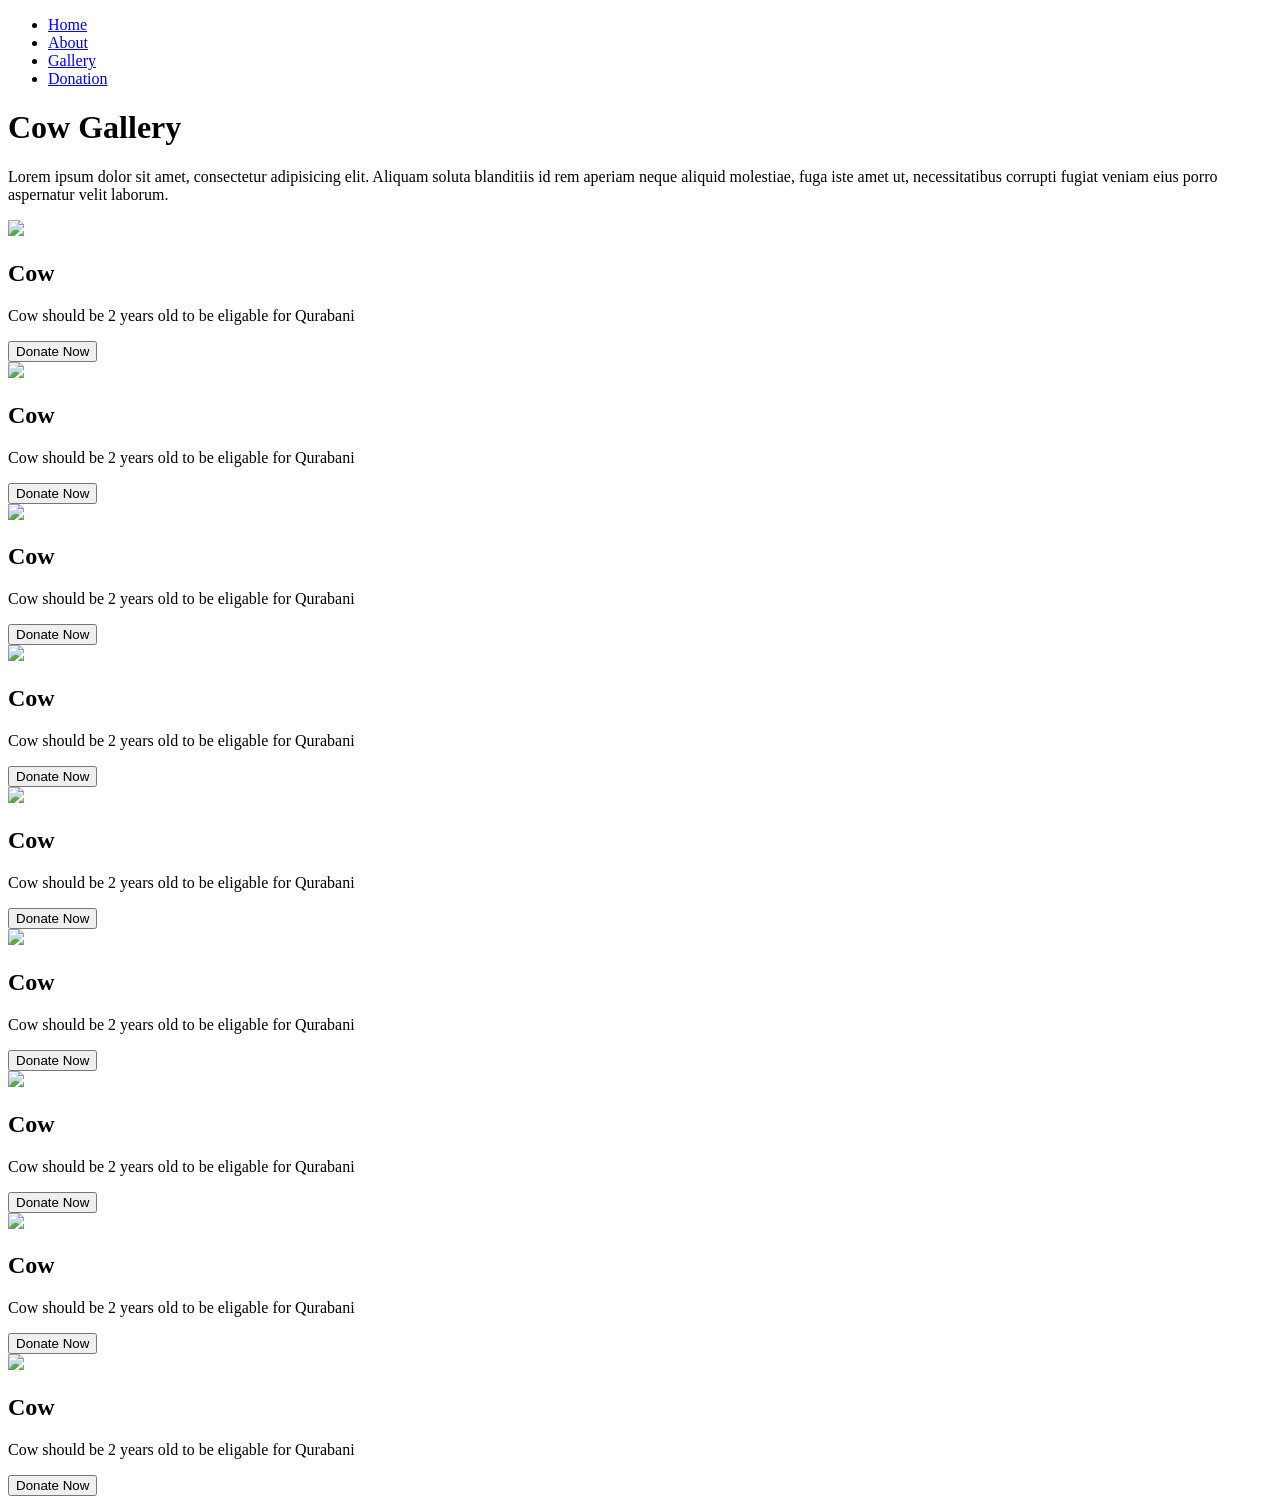
==== gallery.html @ b5916b0b "file" ====
<!DOCTYPE html>
<html lang="en">

<head>
    <meta charset="UTF-8">
    <meta name="viewport" content="width=device-width, initial-scale=1.0">
    <title>Bakra Eid</title>
    <link rel="stylesheet" href="style.css">
</head>

<body>

    <ul>
        <li> <a class="nav_link" href="index.html">Home</a> </li>
        <li> <a class="nav_link" href="about.html">About</a> </li>
        <li> <a class="nav_link" href="gallery.html">Gallery</a> </li>
        <li> <a class="nav_link" id="donation_link" href="donation.html">Donation</a> </li>
    </ul>

    <div class="container">
        <h1>Cow <span class="heading_part_2">Gallery</span> </h1>
        <p class="description">
            Lorem ipsum dolor sit amet, consectetur adipisicing elit. Aliquam soluta blanditiis id rem aperiam neque
            aliquid molestiae, fuga iste amet ut, necessitatibus corrupti fugiat veniam eius porro aspernatur velit
            laborum.
        </p>

        <div class="cow_types_container">
            <div class="cow_box">
                <img class="cow_img"
                    src="https://images.unsplash.com/photo-1527153857715-3908f2bae5e8?q=80&w=788&auto=format&fit=crop&ixlib=rb-4.1.0&ixid=M3wxMjA3fDB8MHxwaG90by1wYWdlfHx8fGVufDB8fHx8fA%3D%3D" />

                <h2>Cow</h2>
                <p>Cow should be 2 years old to be eligable for Qurabani</p>
                <button>Donate Now</button>
            </div>
            <div class="cow_box">
                <img class="cow_img"
                    src="https://images.unsplash.com/photo-1527153857715-3908f2bae5e8?q=80&w=788&auto=format&fit=crop&ixlib=rb-4.1.0&ixid=M3wxMjA3fDB8MHxwaG90by1wYWdlfHx8fGVufDB8fHx8fA%3D%3D" />

                <h2>Cow</h2>
                <p>Cow should be 2 years old to be eligable for Qurabani</p>
                <button>Donate Now</button>
            </div>
            <div class="cow_box">
                <img class="cow_img"
                    src="https://images.unsplash.com/photo-1527153857715-3908f2bae5e8?q=80&w=788&auto=format&fit=crop&ixlib=rb-4.1.0&ixid=M3wxMjA3fDB8MHxwaG90by1wYWdlfHx8fGVufDB8fHx8fA%3D%3D" />

                <h2>Cow</h2>
                <p>Cow should be 2 years old to be eligable for Qurabani</p>
                <button>Donate Now</button>
            </div>
            <div class="cow_box">
                <img class="cow_img"
                    src="https://images.unsplash.com/photo-1527153857715-3908f2bae5e8?q=80&w=788&auto=format&fit=crop&ixlib=rb-4.1.0&ixid=M3wxMjA3fDB8MHxwaG90by1wYWdlfHx8fGVufDB8fHx8fA%3D%3D" />

                <h2>Cow</h2>
                <p>Cow should be 2 years old to be eligable for Qurabani</p>
                <button>Donate Now</button>
            </div>
             <div class="cow_box">
                <img class="cow_img"
                    src="https://images.unsplash.com/photo-1527153857715-3908f2bae5e8?q=80&w=788&auto=format&fit=crop&ixlib=rb-4.1.0&ixid=M3wxMjA3fDB8MHxwaG90by1wYWdlfHx8fGVufDB8fHx8fA%3D%3D" />

                <h2>Cow</h2>
                <p>Cow should be 2 years old to be eligable for Qurabani</p>
                <button>Donate Now</button>
            </div>
             <div class="cow_box">
                <img class="cow_img"
                    src="https://images.unsplash.com/photo-1527153857715-3908f2bae5e8?q=80&w=788&auto=format&fit=crop&ixlib=rb-4.1.0&ixid=M3wxMjA3fDB8MHxwaG90by1wYWdlfHx8fGVufDB8fHx8fA%3D%3D" />

                <h2>Cow</h2>
                <p>Cow should be 2 years old to be eligable for Qurabani</p>
                <button>Donate Now</button>
            </div>
             <div class="cow_box">
                <img class="cow_img"
                    src="https://images.unsplash.com/photo-1527153857715-3908f2bae5e8?q=80&w=788&auto=format&fit=crop&ixlib=rb-4.1.0&ixid=M3wxMjA3fDB8MHxwaG90by1wYWdlfHx8fGVufDB8fHx8fA%3D%3D" />

                <h2>Cow</h2>
                <p>Cow should be 2 years old to be eligable for Qurabani</p>
                <button>Donate Now</button>
            </div>
             <div class="cow_box">
                <img class="cow_img"
                    src="https://images.unsplash.com/photo-1527153857715-3908f2bae5e8?q=80&w=788&auto=format&fit=crop&ixlib=rb-4.1.0&ixid=M3wxMjA3fDB8MHxwaG90by1wYWdlfHx8fGVufDB8fHx8fA%3D%3D" />

                <h2>Cow</h2>
                <p>Cow should be 2 years old to be eligable for Qurabani</p>
                <button>Donate Now</button>
            </div>
             <div class="cow_box">
                <img class="cow_img"
                    src="https://images.unsplash.com/photo-1527153857715-3908f2bae5e8?q=80&w=788&auto=format&fit=crop&ixlib=rb-4.1.0&ixid=M3wxMjA3fDB8MHxwaG90by1wYWdlfHx8fGVufDB8fHx8fA%3D%3D" />

                <h2>Cow</h2>
                <p>Cow should be 2 years old to be eligable for Qurabani</p>
                <button>Donate Now</button>
            </div>

        </div>
    </div>






</body>

</html>
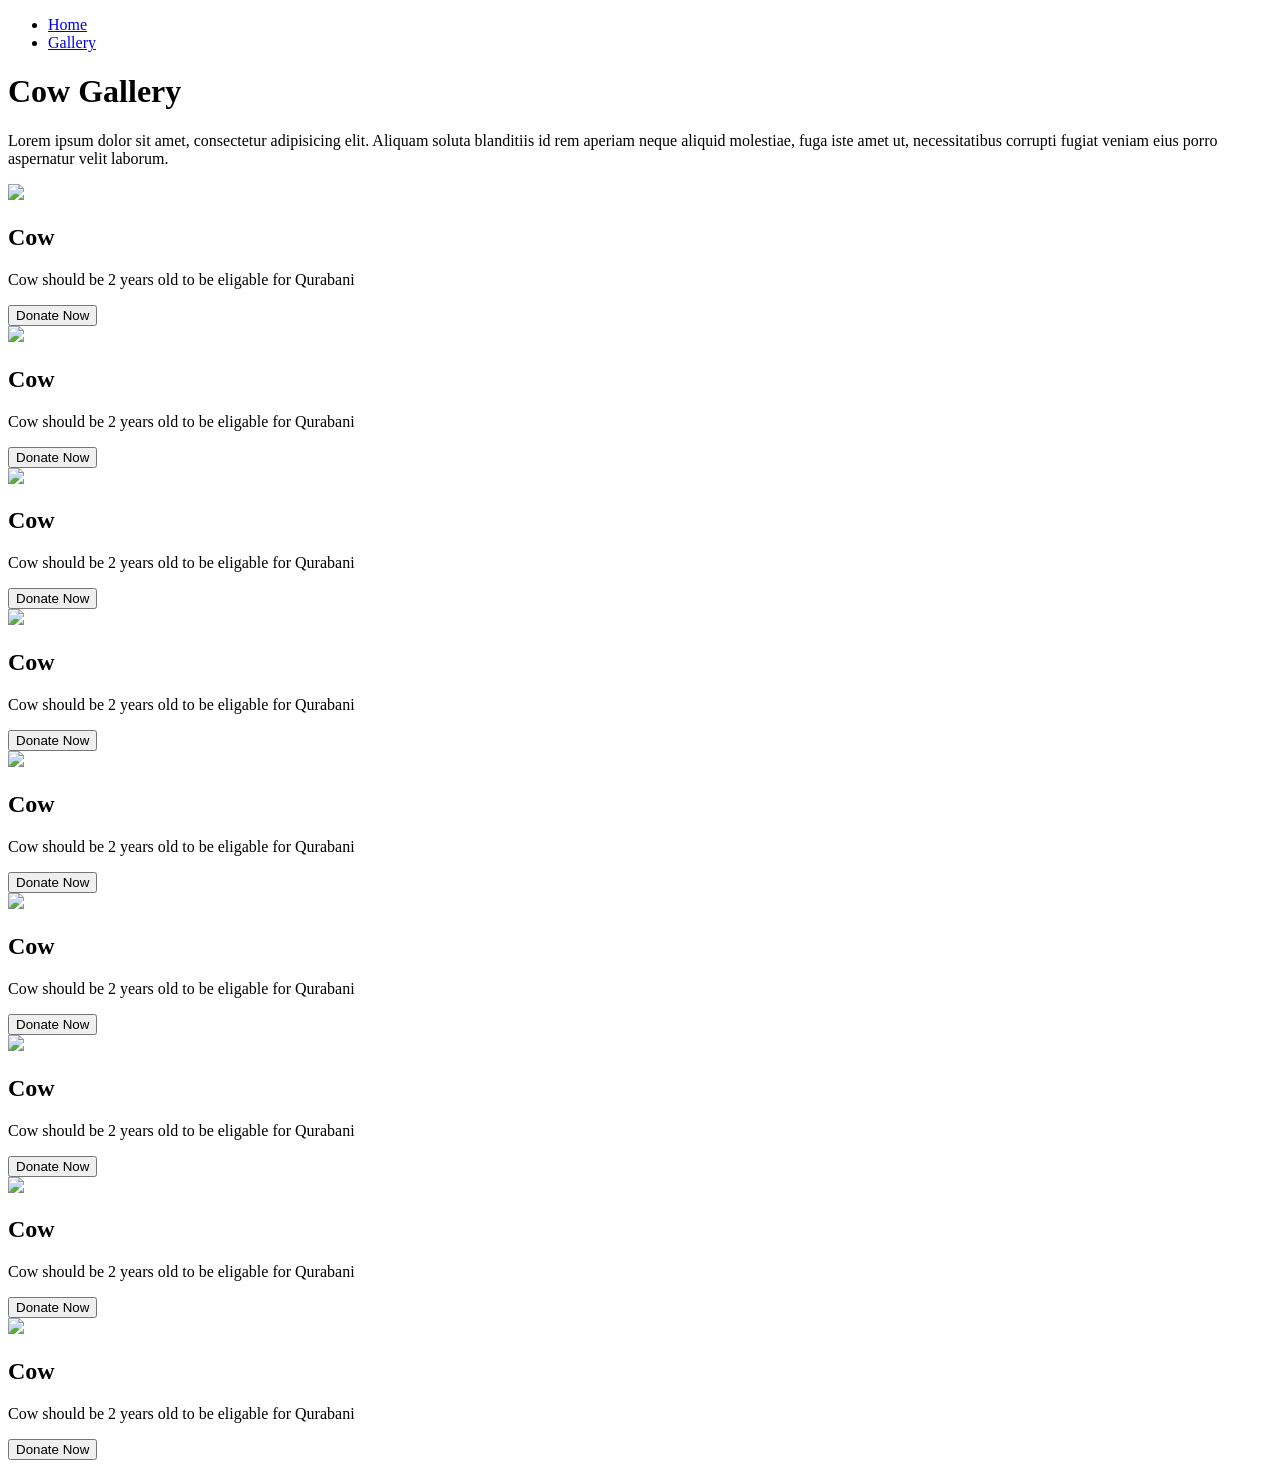
==== commit 1e4404ee: "Update gallery.html" ====
--- a/gallery.html
+++ b/gallery.html
@@ -12,9 +12,7 @@
 
     <ul>
         <li> <a class="nav_link" href="index.html">Home</a> </li>
-        <li> <a class="nav_link" href="about.html">About</a> </li>
         <li> <a class="nav_link" href="gallery.html">Gallery</a> </li>
-        <li> <a class="nav_link" id="donation_link" href="donation.html">Donation</a> </li>
     </ul>
 
     <div class="container">
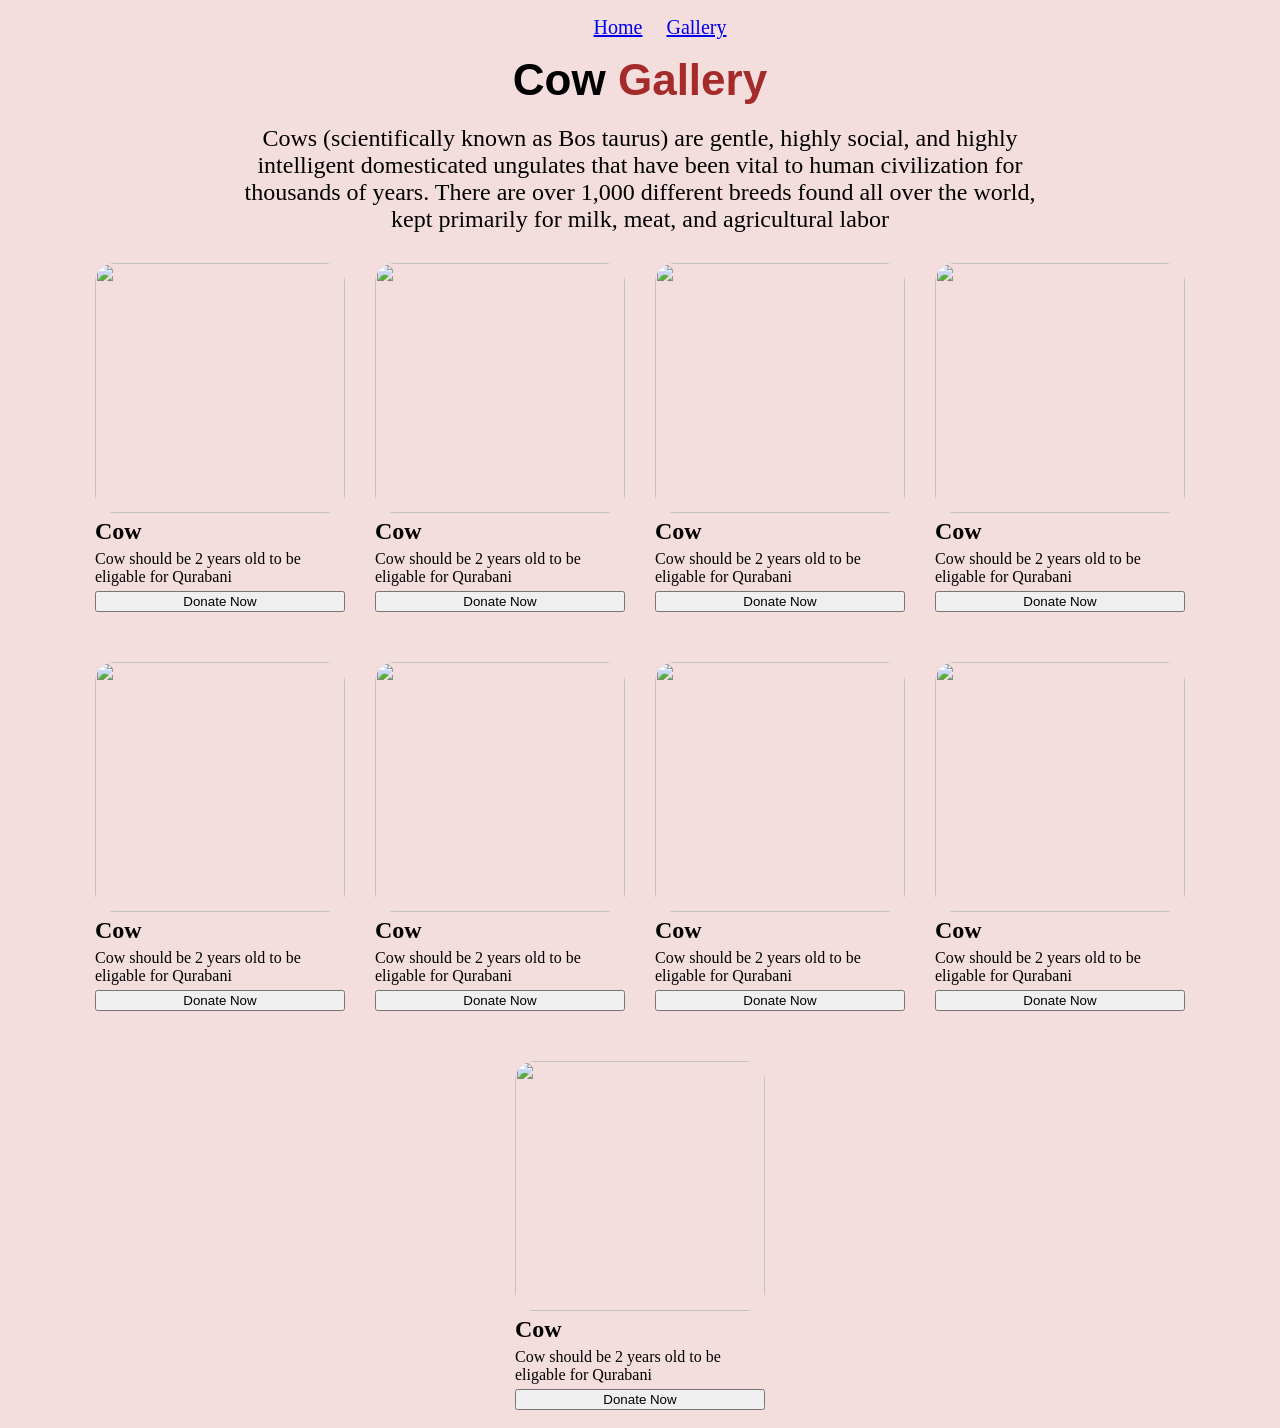
==== commit a723763e: "Update gallery.html" ====
--- a/gallery.html
+++ b/gallery.html
@@ -18,9 +18,9 @@
     <div class="container">
         <h1>Cow <span class="heading_part_2">Gallery</span> </h1>
         <p class="description">
-            Lorem ipsum dolor sit amet, consectetur adipisicing elit. Aliquam soluta blanditiis id rem aperiam neque
-            aliquid molestiae, fuga iste amet ut, necessitatibus corrupti fugiat veniam eius porro aspernatur velit
-            laborum.
+            Cows (scientifically known as Bos taurus) are gentle, highly social, and highly intelligent domesticated
+            ungulates that have been vital to human civilization for thousands of years. There are over 1,000 different
+            breeds found all over the world, kept primarily for milk, meat, and agricultural labor
         </p>
 
         <div class="cow_types_container">
@@ -56,7 +56,7 @@
                 <p>Cow should be 2 years old to be eligable for Qurabani</p>
                 <button>Donate Now</button>
             </div>
-             <div class="cow_box">
+            <div class="cow_box">
                 <img class="cow_img"
                     src="https://images.unsplash.com/photo-1527153857715-3908f2bae5e8?q=80&w=788&auto=format&fit=crop&ixlib=rb-4.1.0&ixid=M3wxMjA3fDB8MHxwaG90by1wYWdlfHx8fGVufDB8fHx8fA%3D%3D" />
 
@@ -64,7 +64,7 @@
                 <p>Cow should be 2 years old to be eligable for Qurabani</p>
                 <button>Donate Now</button>
             </div>
-             <div class="cow_box">
+            <div class="cow_box">
                 <img class="cow_img"
                     src="https://images.unsplash.com/photo-1527153857715-3908f2bae5e8?q=80&w=788&auto=format&fit=crop&ixlib=rb-4.1.0&ixid=M3wxMjA3fDB8MHxwaG90by1wYWdlfHx8fGVufDB8fHx8fA%3D%3D" />
 
@@ -72,7 +72,7 @@
                 <p>Cow should be 2 years old to be eligable for Qurabani</p>
                 <button>Donate Now</button>
             </div>
-             <div class="cow_box">
+            <div class="cow_box">
                 <img class="cow_img"
                     src="https://images.unsplash.com/photo-1527153857715-3908f2bae5e8?q=80&w=788&auto=format&fit=crop&ixlib=rb-4.1.0&ixid=M3wxMjA3fDB8MHxwaG90by1wYWdlfHx8fGVufDB8fHx8fA%3D%3D" />
 
@@ -80,7 +80,7 @@
                 <p>Cow should be 2 years old to be eligable for Qurabani</p>
                 <button>Donate Now</button>
             </div>
-             <div class="cow_box">
+            <div class="cow_box">
                 <img class="cow_img"
                     src="https://images.unsplash.com/photo-1527153857715-3908f2bae5e8?q=80&w=788&auto=format&fit=crop&ixlib=rb-4.1.0&ixid=M3wxMjA3fDB8MHxwaG90by1wYWdlfHx8fGVufDB8fHx8fA%3D%3D" />
 
@@ -88,7 +88,7 @@
                 <p>Cow should be 2 years old to be eligable for Qurabani</p>
                 <button>Donate Now</button>
             </div>
-             <div class="cow_box">
+            <div class="cow_box">
                 <img class="cow_img"
                     src="https://images.unsplash.com/photo-1527153857715-3908f2bae5e8?q=80&w=788&auto=format&fit=crop&ixlib=rb-4.1.0&ixid=M3wxMjA3fDB8MHxwaG90by1wYWdlfHx8fGVufDB8fHx8fA%3D%3D" />
 
--- a/style.css
+++ b/style.css
@@ -0,0 +1,75 @@
+body {
+  background-color: rgb(243, 221, 221);
+}
+ul {
+  text-align: center;
+}
+
+li {
+  margin: 5px;
+  padding: 5px;
+  display: inline;
+}
+
+.nav_link {
+  font-size: 20px;
+}
+
+#donation_link {
+  background-color: aqua;
+}
+
+h1 {
+  text-align: center;
+  font-size: 44px;
+  font-family:
+    "Lucida Sans", "Lucida Sans Regular", "Lucida Grande",
+    "Lucida Sans Unicode", Geneva, Verdana, sans-serif;
+  margin: 0px;
+}
+
+.heading_part_2 {
+  color: brown;
+}
+
+.description {
+  text-align: center;
+  font-size: 24px;
+  width: 800px;
+  margin: 0px;
+}
+
+.container {
+  display: flex;
+  flex-direction: column;
+  align-items: center;
+  gap: 20px;
+}
+
+h2,
+p {
+  margin: 0px;
+}
+
+.cow_types_container{
+  display: flex;
+  flex-direction: row;
+  flex-wrap: wrap;
+  justify-content: center;
+  row-gap: 30px;
+  column-gap: 10px;
+}
+.cow_box {
+  width: 250px;
+  padding: 10px;
+  display: flex;
+  flex-direction: column;
+  gap: 5px;
+  font-family: Cambria, Cochin, Georgia, Times, 'Times New Roman', serif;
+}
+
+.cow_img {
+  height: 250px;
+  width: 250px;
+  border-radius: 20px;
+}
